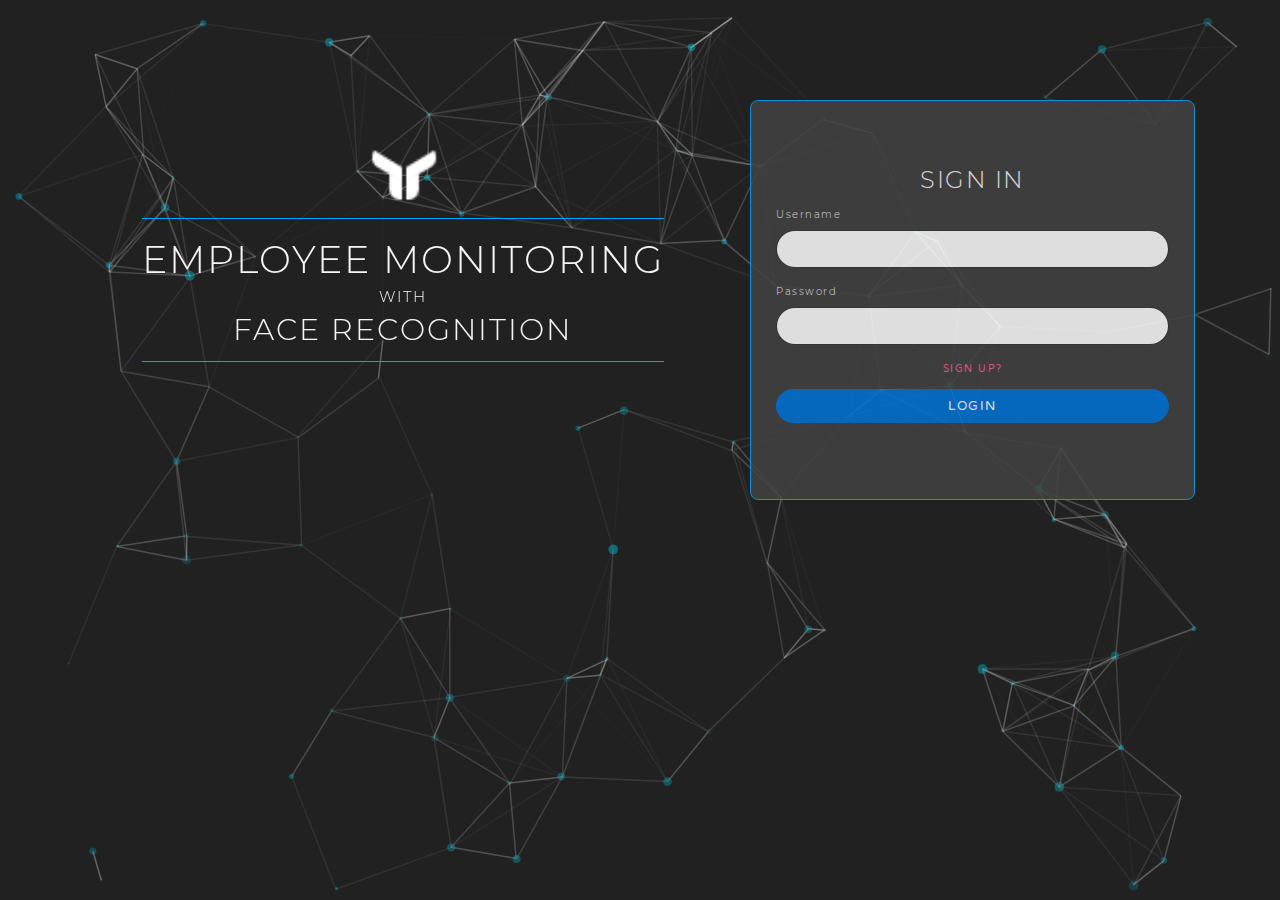
==== index.html @ c7f17d1a "First Commit" ====
<!DOCTYPE html>
<html lang="en">

<head>
    <meta charset="utf-8">
    <meta http-equiv="X-UA-Compatible" content="IE=edge">
    <meta name="viewport" content="width=device-width, initial-scale=1">
    <meta name="description" content="">
    <meta name="author" content="">
    <link rel="icon" type="image/png" sizes="16x16" href="assets/images/favicon.png">
    <title>Employee Monitoring Using Face Recognition</title>
    <link href="assets/plugins/bootstrap/css/bootstrap.min.css" rel="stylesheet">
    <link href="css/custom.css" rel="stylesheet">
</head>

<body class="fix-header fix-sidebar card-no-border" ng-app="loginApp">
    <ng-view></ng-view>

    <!-- Static Library -->
    <script src="assets/plugins/jquery/jquery.min.js"></script>
    <script src="assets/plugins/tether/tether.min.js"></script>
    <script src="assets/plugins/bootstrap/js/bootstrap.min.js"></script>
    <script src="js/config.js"></script>

    <script src="js/lib/angular.min.js"></script>
    <script src="js/lib/angular-route.min.js"></script>
    <script src="js/lib/particles.min.js"></script>
    <script src="js/app.js"></script>



    <!-- Controller  -->
    <script src="js/component/login/LoginController.js"></script>
</body>

</html>
---- css/custom.css ----
@font-face {
    font-family: 'Varela-Round';
    src: url('../assets/fonts/VarelaRound-Regular.ttf')
}

@font-face {
    font-family: 'Montserrat-Light';
    src: url('../assets/fonts/Montserrat-Light.ttf')
}

* {
    font-family: 'Varela-Round';
    letter-spacing: 1.5px;
}

p {
    font-size: 14px;
    letter-spacing: 1.5px;
}

body {
    background-color: #212121;
    color: #F5F5F5;
}
a.btn,
button.btn {
    font-family: 'Varela-Round';
    text-transform: uppercase;
    font-size: .8em;
    border-radius: 1.5px;
}

.title {
    margin-top: 15px;
    font-size: 28px;
    font-family: 'Montserrat-Light';
    letter-spacing: 2px;
    color: #03A9F4;
}

#separator {
    background-color: #424242;
    border: none;
    height: 1px;
    width: 350px;
}

#main-row {
    margin: 0 !important
}

/* Landing Page */
#landingpage-main-section {
    background-color: #0B0C10;
    /* background-image: url('../img/acastro_170919_2003_0001.0.jpg'); */
    height: 100%;
    width: 100%;
    background-size: 100% 100%;
    background-position: center;
    background-repeat: no-repeat;
    position: relative;
}

#layer-color {
    position: absolute;
    height: 100%;
    width: 100%;
    top: 0;
    left: 0;
    /* background-color: black; */
    opacity: .77;
}

#particles-js {
    /* height: 640px; */
    position: fixed;
    height: 100%;
    width: 100%;
}

#content-wrapper {
    width: 100%;
    height: 100%;
    z-index: 100;
    position: absolute;
    top: 0;
    left: 0;
}

#upper-content {
    height: 100%;
    /* border-bottom: 1px solid #03a9f4; */
    /* margin-top: 100px; */
    /* display: flex;
    justify-content: center;
    align-items: center; */
}

#icon-image {
    height: 70px;
    width: 70px;
    background-image: url('../assets/images/logo-light-icon.png');
    background-repeat: no-repeat;
    background-size: cover;
    /* margin-top: 200px; */
    margin-bottom: 10px;
}

#upper-content-wrapper {
    width: 100%;
    height: 100%;
    display: flex;
    justify-content: center;
    align-items: center;
}

#upper-content-wrapper > center > .div {
    border-top: 1px solid #03a9f4;
    border-bottom: 1px solid #03a9f4;
}

#upper-content-wrapper > center >  div > h1{
    margin-top: 20px;
    font-family: 'Montserrat-Light';
    text-transform: uppercase;
    font-size: 38px;
    letter-spacing: 2px;    
    text-align: center;
}

#upper-content-wrapper > center > div > h2{
    font-family: 'Montserrat-Light';
    text-transform: uppercase;
    font-size: 30px;
    letter-spacing: 2px;    
    text-align: center;
    margin-bottom: 15px;
}


#upper-content-wrapper > center > div > h4{
    font-family: 'Montserrat-Light';
    text-transform: uppercase;
    font-size: 15px;
    letter-spacing: 2px;    
    text-align: center;
}

/* Lower Content */
#lower-content {
    background-color: black;
}


/* ========================================== */

#card-content-wrapper {
    width: 100%;
    display: flex;
    justify-content: center;
    align-items: center;
}

#card-box {
    margin-top: 100px;
    background-color: #424242;
    height: 400px;
    width: 100%;
    text-decoration: none;
    opacity: .85;
    padding-left: 10px;
    padding-right: 10px;
    display: flex;
    justify-content: center;
    align-items: center;
    border-radius: 8px;
    border: 1px solid #03a9f4;
}

#card-box > .container > input  {
    margin-bottom: 10px;
    width: 100%;
    border-radius: 50px;
    font-family: 'Montserrat-Light';
}

#card-box > .container > input:hover  {
    border: 2px solid #81D4FA;
    /* background-color: #81D4FA; */
}

#card-box > .container > button {
    margin-top: 10px;
    width: 100%;
    border-radius: 50px;
    margin-bottom: 10px;
}

#card-box > .container > button:hover {
    background-color: #81D4FA;
}

#card-box > .container > label{
    font-family: 'Montserrat-Light';
    font-size: 10px;
}


#card-box > .container > center > h4{
    font-family: 'Montserrat-Light';
    font-size: 24px;
    text-transform: uppercase;
}

#card-box > .container > center > a{
    /* font-family: 'Montserrat-Light'; */
    font-size: 10px;
    text-transform: uppercase;
    color: #F06292;
    text-decoration: none
}


#card-box > .container > center > a:hover{
    color: #F8BBD0;
}

/* Modal  */
#exampleModalCenter {
    color: #424242;
}

#form-create > div > label {
    font-family: 'Montserrat-Light';
    font-size: 10px;
    text-transform: uppercase;
    color: #212121;
}

#form-create > div > h5 {
    font-family: 'Montserrat-Light';
    font-size: 20px;
    text-transform: uppercase;
    color: #212121;
}

#form-create > div > input {
    font-family: 'Montserrat-Light';
    color: #212121;
}
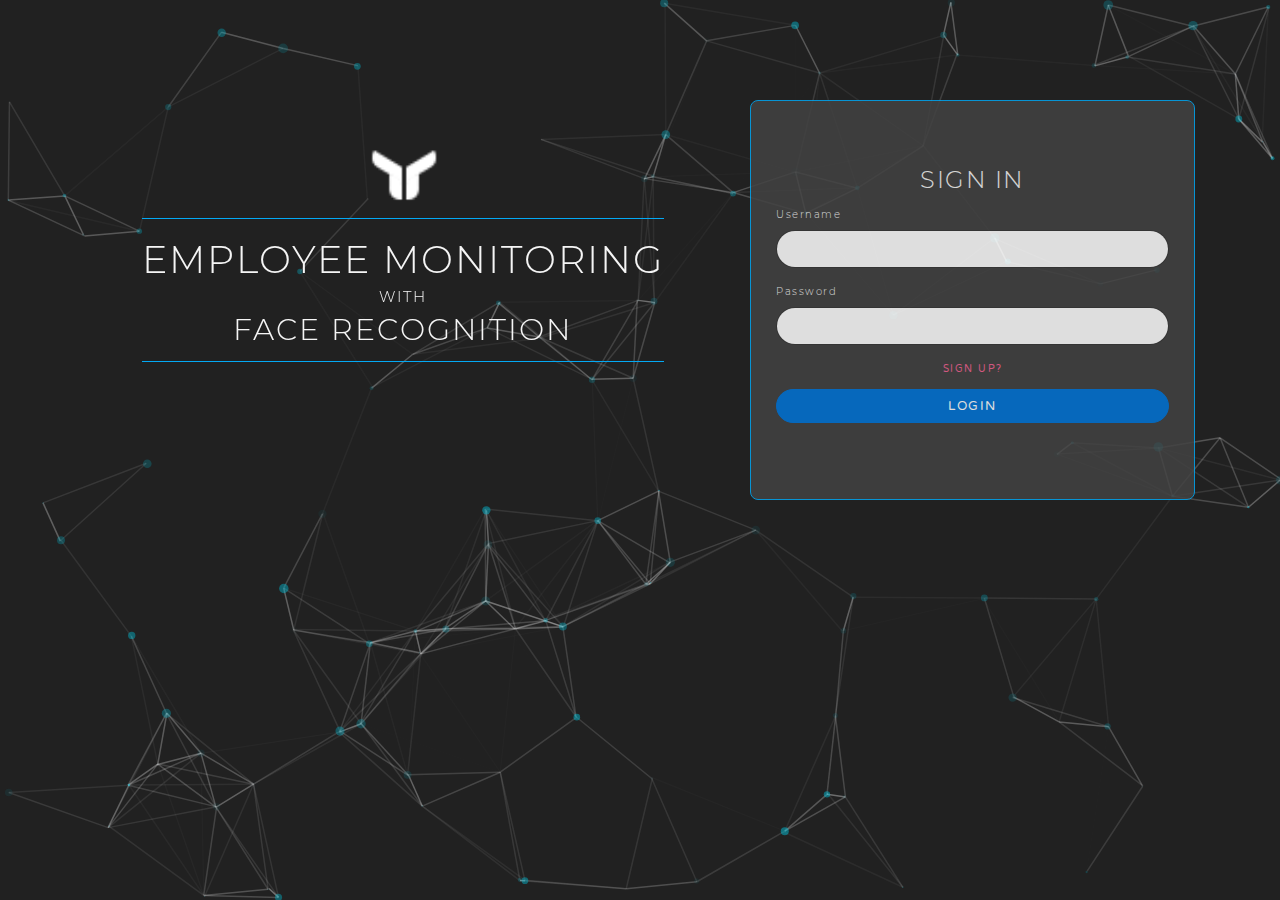
==== commit 022a33aa: "Modify station page ang sub features" ====
--- a/index.html
+++ b/index.html
@@ -27,7 +27,8 @@
     <script src="js/lib/particles.min.js"></script>
     <script src="js/app.js"></script>
 
-
+    <!-- Service -->
+    <script src="js/service/AdministratorService.js"></script>
 
     <!-- Controller  -->
     <script src="js/component/login/LoginController.js"></script>
